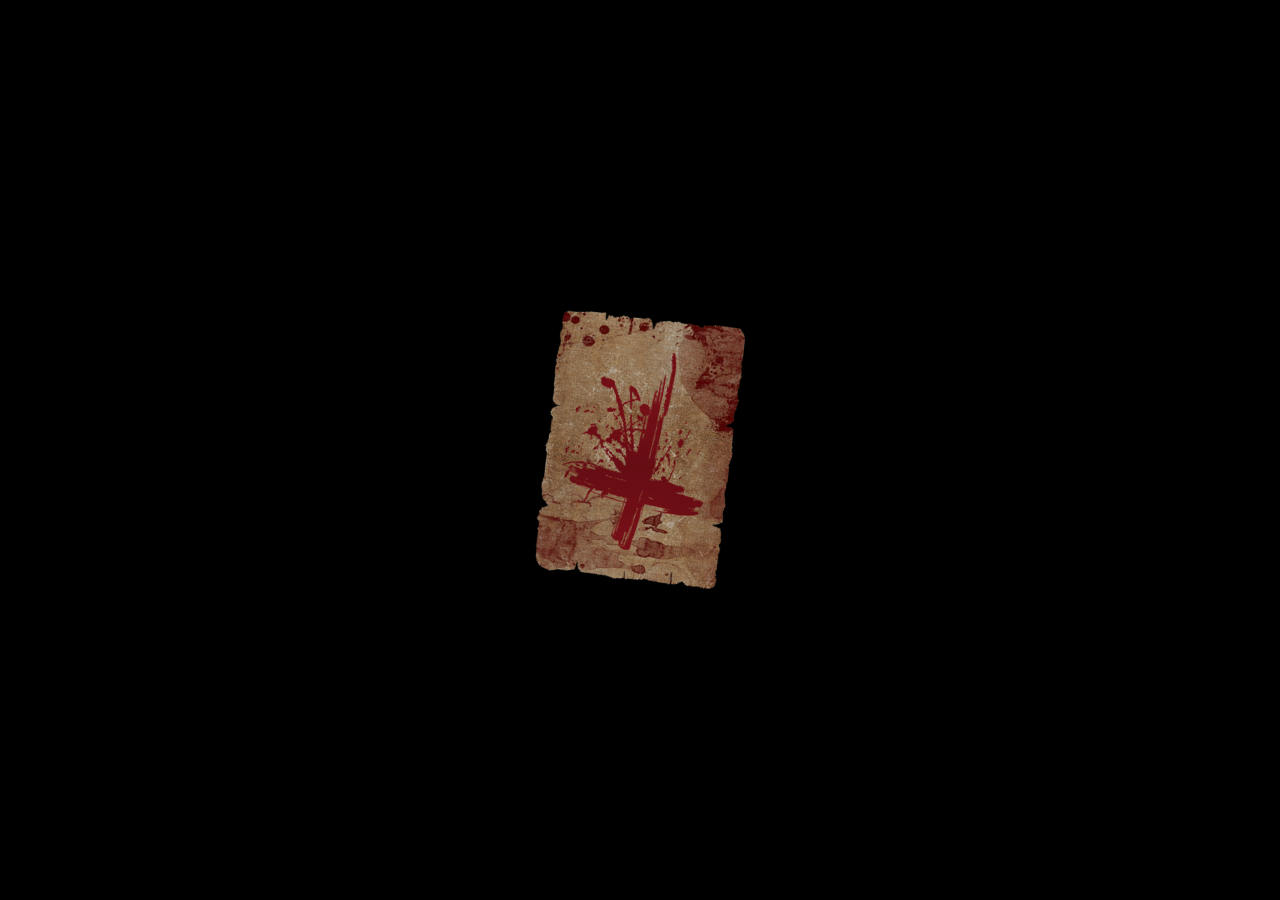
==== htmls/invitation.html @ 6ba4604c "projeto feito" ====
<!DOCTYPE html>
<html lang="pt-BR">

<head>
    <meta charset="UTF-8">
    <meta name="viewport" content="width=device-width, initial-scale=1.0">
    
    <title>o convite.</title>
    
    <link rel="shortcut icon" href="../resources/icons/skull-icon.png" type="image/x-icon">
    <link rel="stylesheet" href="../styles/invitation.css">
</head>

<body>
    <!-- fundo -->
    <div class="bg-image" id="bg-image"></div>

    <!-- container do papel flutuante -->
    <div class="paper-wrapper">
        <img src="../resources/bloody-paper.png" class="floating-paper" id="floating-paper" alt="Convite">
    </div>

    <!-- container do texto do convite -->
    <div class="text-container" id="text-container">
        <h1 class="text-line header-text-line padding-text-line" data-delay="5000">
            <img src="../resources/icons/blood-splash-icon.png" class="line-icon blood-icon" alt="Sangue">
            Convite</h1>
        <p class="text-line" data-delay="3000">
            Você foi escolhido(a) para uma noite enigmática, onde nada é o que parece...</p>
        <p class="text-line" data-delay="3000">
            No dia 31/10, as 19h, uma celebração à fantasia ganhará vida.</p>
        <p class="text-line padding-text-line" data-delay="3000">
            Prepare a sua máscara, libere a sua imaginação e entre no mistério...</p>


        <h2 class="text-line big-text-line padding-text-line" data-delay="4000">
            Local: Rua Epitácio Pessoa, 156</h2>

        <p class="text-line" data-delay="3000">
            Compareça se tiver coragem.</p>
        <p class="text-line padding-text-line" data-delay="3000">
            Mas cuidado: quem vier sem fantasia MORRE 🕱 (fica de fora)</p>

        <p class="text-line" data-delay="4000">
            Encontre-nos no final do cemitério.</p>
        <p class="text-line padding-text-line" data-delay="3000">
            Te esperamos à meia-noite (19h).</p>

        <h2 class="text-line big-text-line padding-text-line clickable-line" 
            id="clickable-line" data-delay="4000">
            <img src="../resources/icons/spider-icon.png" class="line-icon spider-icon" alt="Aranha">
            CLIQUE PARA CONFIRMAR SUA PRESENÇA
            <img src="../resources/icons/spider-icon.png" class="line-icon spider-icon flip" alt="Aranha">
        </h2>
    </div>

    <script src="../scripts/invitation.js"></script>
</body>

</html>
---- styles/invitation.css ----
/* fontes custom */
@font-face{
    font-family: 'New Rocker';
    src: url(../resources/fonts/creepy-font.woff2) format('woff2');
}

/* alinhamento de tudo */
* {
  margin: 0;
  padding: 0;
  box-sizing: border-box;
}

html, body {
  width: 100%;
  height: 100%;
  overflow: hidden;
  background-color: #000000;

  font-family: 'New Rocker', Arial, Helvetica, sans-serif;

  display: flex;
  justify-content: center;
  align-items: center;
}

/* container do papel */
.paper-wrapper {
  display: flex;
  justify-content: center;
  align-items: center;
  width: 100%;
  height: 100%;
}

/* papel */
.floating-paper {
  width: 200px; 
  height: auto;
  transform: rotate(3deg);

  cursor: pointer;
  pointer-events: none; 

  opacity: 0;

  transition: opacity 0.8s ease-in-out,
    width 0.8s ease-in-out,
    transform 2s ease-out;
}
/* classe ativada via js */
.floating-paper.visible {
  opacity: 0.75;
  pointer-events: auto;
  animation: floatAnimation 6s ease-in-out infinite;
}
.floating-paper.visible:hover {
  opacity: 0.90;
  width: 210px; 
  animation: floatAnimation 6s ease-in-out infinite;
}

/* fundo */
.bg-image {
  position: fixed;
  top: 0;
  left: 0;
  width: 100%;
  height: 100%;

  background-image: url('../resources/backgrounds/invitation.png');
  background-repeat: repeat;
  background-size: 200%;

  opacity: 0;
  pointer-events: none;
  z-index: 1;

  transition: opacity 5s ease-in-out;
  transition-delay: 2s;
}
/* classe ativada via js */
.bg-image.visible {
  opacity: 1;
  animation: continuousScroll 40s linear infinite;
}

/* texto */
.text-container {
  position: fixed;
  top: 0;
  left: 0;
  width: 100%;
  height: 100%;
  z-index: 10;

  display: flex;
  flex-direction: column;
  justify-content: center;
  align-items: center;

  text-align: center;
  pointer-events: none;
}

.text-line {
  display: flex;
  align-items: center;
  justify-content: center;

  color: crimson;
  font-size: 2rem;
  letter-spacing: 1px;

  text-shadow: 
    0 0 20px rgba(220, 20, 60, 0.8),
    0 0 30px rgba(220, 20, 60, 0.5);

  opacity: 0;
  transform: translateY(15px);

  transition: opacity 1.5s ease, transform 1.5s ease;
}
/* classe ativada via js */
.text-line.visible {
  opacity: 1;
  transform: translateY(0);
}

/* variantes */
.text-line.header-text-line{
  transform: translateY(15px) translateX(-60px);
  font-size: 4rem;
}
.text-line.header-text-line.visible {
  opacity: 1;
  transform: translateY(0) translateX(-60px);
}

.text-line.big-text-line{
  font-size: 2.5rem;
}

.text-line.padding-text-line{
  padding-bottom: 2rem;
}

/* específico da ultima linha*/
.text-line.clickable-line{
  color: darkorchid;
  text-shadow: 
    0 0 20px rgba(153, 50, 204, 0.8),
    0 0 30px rgba(153, 50, 204, 0.5);

  transition: opacity 1.5s ease, transform 1.5s ease, text-shadow 1.5s ease;
}
.text-line.clickable-line:hover{
  text-shadow: 
    0 0 20px rgba(153, 50, 204, 1),
    0 0 40px rgba(153, 50, 204, 0.8),
    0 0 80px rgba(153, 50, 204, 0.6),
    0 0 160px rgba(153, 50, 204, 0.4);
}
.text-line.clickable-line.visible {
  pointer-events: auto;
  cursor: pointer;
}

/* icones no texto */
.line-icon {
  width: auto;
  object-fit: contain;
  pointer-events: none;
}
.blood-icon{
  height: 1.5em;
  z-index: -1;
  transform: translateX(40px) translateY(-25px); 
}
.spider-icon{
  height: 1.8em;
  z-index: 1;
  transform: translateX(60px) translateY(-20px); 

  filter: drop-shadow(0 0 20px rgba(153, 50, 204, 0.8)),
  drop-shadow(0 0 30px rgba(153, 50, 204, 0.5));
}
.spider-icon.flip {
  transform: scaleX(-1)
    translateX(70px) translateY(-10px)
    rotateZ(15deg);
}

@keyframes floatAnimation {
  0% {
    transform: translateY(-70px) rotate(3deg);
    animation-timing-function: linear;
  }

  30% {
    transform: translateY(-100px) rotate(2.6deg);
    animation-timing-function: ease-out;
  }

  50% {
    transform: translateY(-112px) rotate(2deg);
    animation-timing-function: linear;
  }

  80% {
    transform: translateY(-82px) rotate(2.4deg);
    animation-timing-function: ease-out;
  }

  100% {
    transform: translateY(-70px) rotate(3deg);
  }
}

@keyframes paperZoomOut {
  0% {
    opacity: 0.90;
    transform: scale(1);
  }
  100% {
    opacity: 0;
    transform: scale(1.2);
  }
}

@keyframes continuousScroll {
  0% {
    background-position: 0 0;
  }
  100% {
    background-position: 200% 200%;
  }
}
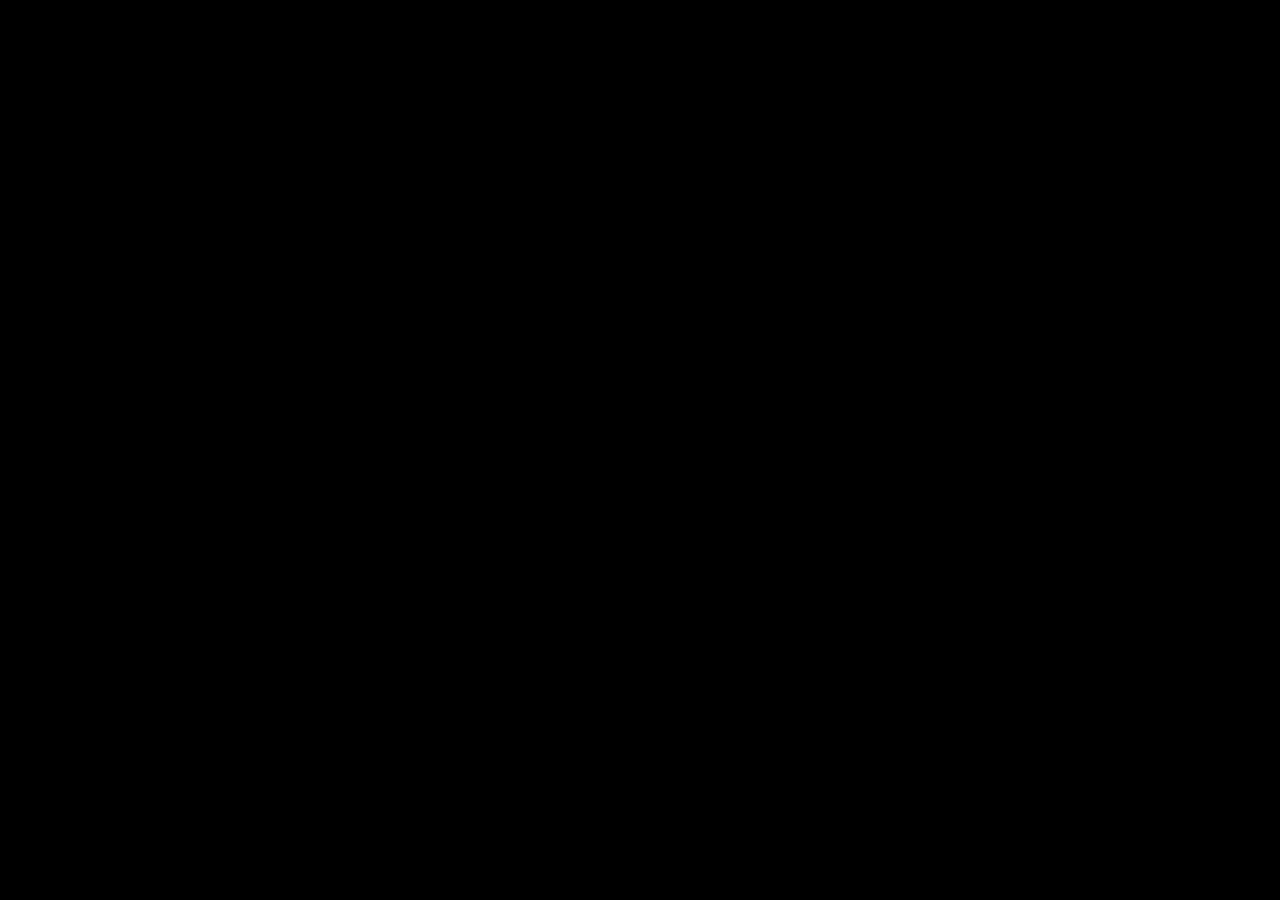
==== commit 2c405b75: "ajustes" ====
--- a/htmls/invitation.html
+++ b/htmls/invitation.html
@@ -52,7 +52,12 @@
             CLIQUE PARA CONFIRMAR SUA PRESENÇA
             <img src="../resources/icons/spider-icon.png" class="line-icon spider-icon flip" alt="Aranha">
         </h2>
+
+        <footer class="site-footer text-line" data-delay="4000">
+            <p>feito por jessie 𓉸</p>
+        </footer>
     </div>
+
 
     <script src="../scripts/invitation.js"></script>
 </body>
--- a/styles/invitation.css
+++ b/styles/invitation.css
@@ -13,7 +13,7 @@
 
 html, body {
   width: 100%;
-  height: 100%;
+  height: 100dvh;
   overflow: hidden;
   background-color: #000000;
 
@@ -30,12 +30,12 @@
   justify-content: center;
   align-items: center;
   width: 100%;
-  height: 100%;
+  height: 100dvh;
 }
 
 /* papel */
 .floating-paper {
-  width: 200px; 
+  width: clamp(130px, 20vw, 210px);
   height: auto;
   transform: rotate(3deg);
 
@@ -56,8 +56,7 @@
 }
 .floating-paper.visible:hover {
   opacity: 0.90;
-  width: 210px; 
-  animation: floatAnimation 6s ease-in-out infinite;
+  width: clamp(140px, 25vw, 220px); 
 }
 
 /* fundo */
@@ -66,7 +65,7 @@
   top: 0;
   left: 0;
   width: 100%;
-  height: 100%;
+  height: 100dvh;
 
   background-image: url('../resources/backgrounds/invitation.png');
   background-repeat: repeat;
@@ -91,7 +90,7 @@
   top: 0;
   left: 0;
   width: 100%;
-  height: 100%;
+  height: 100dvh;
   z-index: 10;
 
   display: flex;
@@ -109,7 +108,7 @@
   justify-content: center;
 
   color: crimson;
-  font-size: 2rem;
+  font-size: clamp(1.1rem, 2.5vw, 2rem);
   letter-spacing: 1px;
 
   text-shadow: 
@@ -129,16 +128,18 @@
 
 /* variantes */
 .text-line.header-text-line{
-  transform: translateY(15px) translateX(-60px);
-  font-size: 4rem;
+  padding-top: 1rem;
+  
+  transform: translateY(15px) translateX(-4vw);
+  font-size: clamp(2rem, 6vw, 4rem);
 }
 .text-line.header-text-line.visible {
   opacity: 1;
-  transform: translateY(0) translateX(-60px);
+  transform: translateY(0) translateX(-4vw);
 }
 
 .text-line.big-text-line{
-  font-size: 2.5rem;
+  font-size: clamp(1.5rem, 4vw, 2.5rem);
 }
 
 .text-line.padding-text-line{
@@ -166,6 +167,22 @@
   cursor: pointer;
 }
 
+.site-footer {
+  width: 100%;
+  margin-top: auto;
+
+  font-size: clamp(0.65rem, 1.8vw, 0.85rem);
+  padding-top: 2rem;
+  padding-bottom: 0.8rem;
+
+  opacity: 0;
+  pointer-events: none;
+  user-select: none;
+}
+.site-footer.text-line.visible {
+  opacity: .8;
+}
+
 /* icones no texto */
 .line-icon {
   width: auto;
@@ -175,22 +192,127 @@
 .blood-icon{
   height: 1.5em;
   z-index: -1;
-  transform: translateX(40px) translateY(-25px); 
+  transform: translateX(0.6em) translateY(-0.4em);
 }
 .spider-icon{
   height: 1.8em;
   z-index: 1;
-  transform: translateX(60px) translateY(-20px); 
+  transform: translateX(1.2em) translateY(-0.3em);
 
   filter: drop-shadow(0 0 20px rgba(153, 50, 204, 0.8)),
   drop-shadow(0 0 30px rgba(153, 50, 204, 0.5));
 }
 .spider-icon.flip {
   transform: scaleX(-1)
-    translateX(70px) translateY(-10px)
+    translateX(1.1em) translateY(-0.15em)
     rotateZ(15deg);
 }
 
+/* para celulares */
+@media (max-width: 768px) {
+  /* rolagem caso as linhas do convite excedam a altura da tela */
+  .text-container {
+    overflow-y: auto;
+    pointer-events: none; /* permite rolar com o toque no celular */
+    justify-content: flex-start; /* evita que o topo do texto seja cortado */
+  }
+  .text-container.active {
+    pointer-events: auto;
+  }
+
+  .text-line{
+    padding-left: 1rem;
+    padding-right: 1rem;
+  }
+  .text-line.header-text-line {
+    transform: translateY(15px) translateX(-5vw);
+  }
+  .text-line.header-text-line.visible {
+    transform: translateY(0) translateX(-5vw);
+  }
+  .text-line.padding-text-line {
+    padding-bottom: 1.5rem;
+  }
+
+  .spider-icon{
+    transform: translateX(3.2em) translateY(0.9em);
+  }
+  .spider-icon.flip {
+    transform: scaleX(-1)
+      translateX(2.2em) translateY(-1.5em)
+      rotateZ(15deg);
+  }
+
+}
+
+/* celulares pequenos ou deitados */
+@media (max-height: 500px) and (orientation: landscape) {
+  .text-container {
+    /* libera a rolagem por toque na tela */
+    overflow-y: auto;
+    pointer-events: none;
+
+    /* muda o alinhamento para o topo para não cortar a primeira linha */
+    justify-content: flex-start;
+    padding-bottom: 3rem;
+  }
+  .text-container.active {
+    pointer-events: auto;
+  }
+
+  .text-line.padding-text-line {
+    padding-bottom: 0.6rem;
+  }
+
+  .floating-paper {
+    width: auto;
+    max-height: 40vh; 
+  }
+  .floating-paper.visible {
+    animation: floatAnimationLandscape 5s ease-in-out infinite;
+  }
+  .floating-paper.visible:hover {
+    width: auto; 
+    opacity: 0.90;
+  }
+
+  .spider-icon{
+    transform: translateX(3em) translateY(-0.4em);
+  }
+  .spider-icon.flip {
+    transform: scaleX(-1)
+      translateX(2.8em) translateY(-0.6em)
+      rotateZ(15deg);
+  }
+}
+
+@keyframes floatAnimationLandscape {
+  0% {
+    transform: translateY(-10px) rotate(3deg);
+    animation-timing-function: linear;
+  }
+
+  30% {
+    transform: translateY(-53px) rotate(2.6deg);
+    animation-timing-function: ease-out;
+  }
+
+  50% {
+    transform: translateY(-72px) rotate(2deg);
+    animation-timing-function: linear;
+  }
+
+  80% {
+    transform: translateY(-29px) rotate(2.4deg);
+    animation-timing-function: ease-out;
+  }
+
+  100% {
+    transform: translateY(-10px) rotate(3deg);
+  }
+}
+
+/* animações*/
 @keyframes floatAnimation {
   0% {
     transform: translateY(-70px) rotate(3deg);
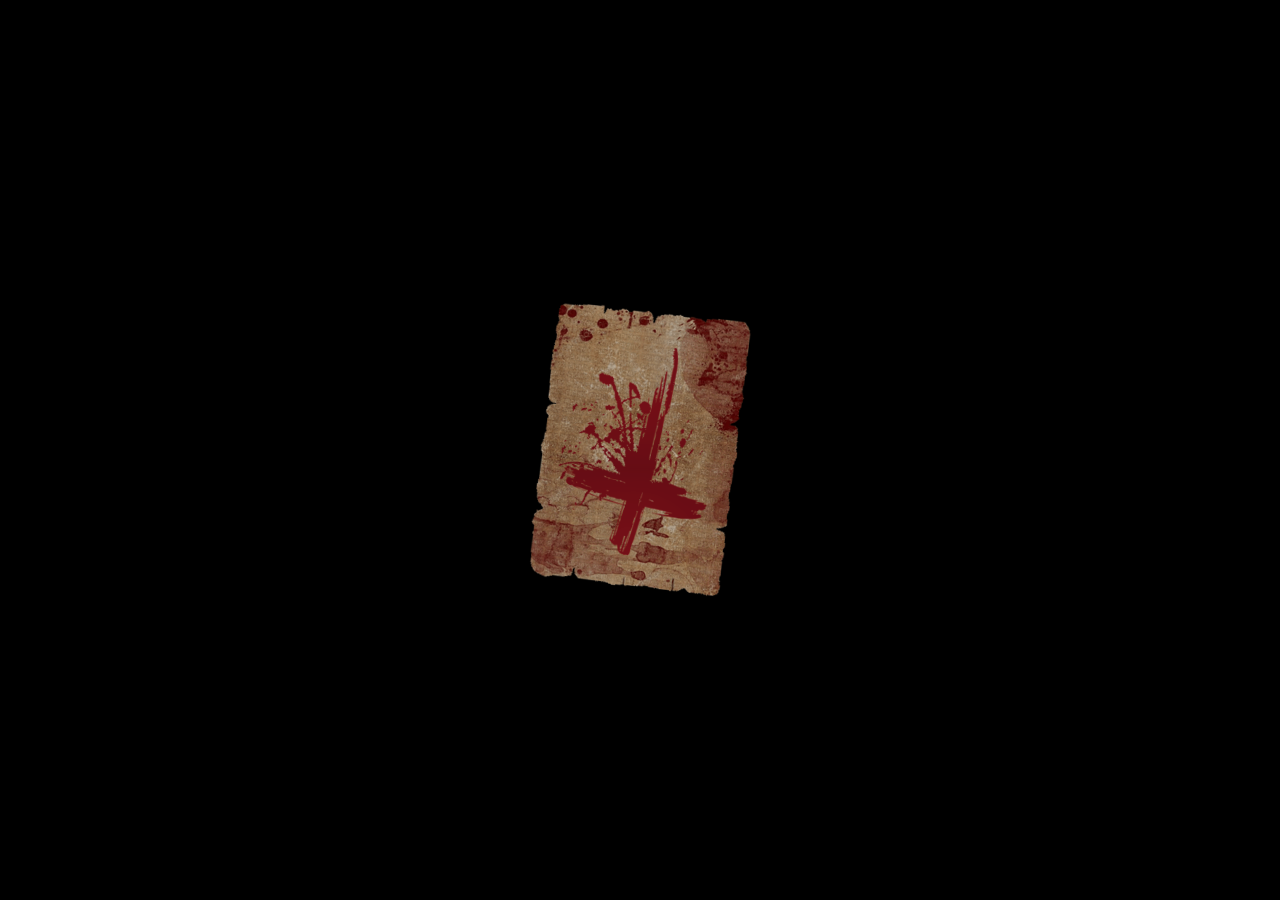
==== commit ebee6e46: "fim??" ====
--- a/htmls/invitation.html
+++ b/htmls/invitation.html
@@ -42,16 +42,31 @@
             Mas cuidado: quem vier sem fantasia MORRE 🕱 (fica de fora)</p>
 
         <p class="text-line" data-delay="4000">
+            Nessa noite, onde os mortos voltam a vida,</p>
+        <p class="text-line" data-delay="3000">
+            E a maldição da fome retorna, incessante...</p>
+        <p class="text-line padding-text-line" data-delay="3000">
+            Ajude-nos a conceber o nosso banquete de cérebros.</p>
+        <h3 class="text-line big-text-line" data-delay="4000">
+            Disponha, ao endereço xxx, um valor de R$yyy!</h3>
+        <p class="text-line padding-text-line small-text-line" data-delay="2500">
+            ( Também aceitamos comidas prontas. )</p>
+
+        <p class="text-line" data-delay="4000">
             Encontre-nos no final do cemitério.</p>
         <p class="text-line padding-text-line" data-delay="3000">
             Te esperamos à meia-noite (19h).</p>
 
-        <h2 class="text-line big-text-line padding-text-line clickable-line" 
+        <h2 class="text-line big-text-line clickable-line" 
             id="clickable-line" data-delay="4000">
             <img src="../resources/icons/spider-icon.png" class="line-icon spider-icon" alt="Aranha">
             CLIQUE PARA CONFIRMAR SUA PRESENÇA
             <img src="../resources/icons/spider-icon.png" class="line-icon spider-icon flip" alt="Aranha">
+
         </h2>
+        <p class="text-line small-text-line clickable-line" data-delay="2500">
+            ( e envie o comprovante, por favor 🎃 )</p>
+            
 
         <footer class="site-footer text-line" data-delay="4000">
             <p>feito por jessie 𓉸</p>
--- a/styles/invitation.css
+++ b/styles/invitation.css
@@ -95,11 +95,15 @@
 
   display: flex;
   flex-direction: column;
-  justify-content: center;
+  justify-content: flex-start; 
   align-items: center;
-
+  overflow-y: auto;
+  
   text-align: center;
   pointer-events: none;
+}
+.text-container.active {
+  pointer-events: auto;
 }
 
 .text-line {
@@ -117,6 +121,8 @@
 
   opacity: 0;
   transform: translateY(15px);
+  -webkit-transform: translateY(15px);
+  will-change: opacity, transform;
 
   transition: opacity 1.5s ease, transform 1.5s ease;
 }
@@ -142,6 +148,10 @@
   font-size: clamp(1.5rem, 4vw, 2.5rem);
 }
 
+.text-line.small-text-line{
+  font-size: clamp(0.75rem, 2vw, 1.25rem);
+}
+
 .text-line.padding-text-line{
   padding-bottom: 2rem;
 }
@@ -172,7 +182,7 @@
   margin-top: auto;
 
   font-size: clamp(0.65rem, 1.8vw, 0.85rem);
-  padding-top: 2rem;
+  padding-top: 3rem;
   padding-bottom: 0.8rem;
 
   opacity: 0;
@@ -180,7 +190,7 @@
   user-select: none;
 }
 .site-footer.text-line.visible {
-  opacity: .8;
+  opacity: .75;
 }
 
 /* icones no texto */
@@ -212,9 +222,8 @@
 @media (max-width: 768px) {
   /* rolagem caso as linhas do convite excedam a altura da tela */
   .text-container {
-    overflow-y: auto;
+    -webkit-overflow-scrolling: touch;
     pointer-events: none; /* permite rolar com o toque no celular */
-    justify-content: flex-start; /* evita que o topo do texto seja cortado */
   }
   .text-container.active {
     pointer-events: auto;
@@ -286,6 +295,33 @@
   }
 }
 
+/* animações*/
+@keyframes floatAnimation {
+  0% {
+    transform: translateY(-70px) rotate(3deg);
+    animation-timing-function: linear;
+  }
+
+  30% {
+    transform: translateY(-100px) rotate(2.6deg);
+    animation-timing-function: ease-out;
+  }
+
+  50% {
+    transform: translateY(-112px) rotate(2deg);
+    animation-timing-function: linear;
+  }
+
+  80% {
+    transform: translateY(-82px) rotate(2.4deg);
+    animation-timing-function: ease-out;
+  }
+
+  100% {
+    transform: translateY(-70px) rotate(3deg);
+  }
+}
+
 @keyframes floatAnimationLandscape {
   0% {
     transform: translateY(-10px) rotate(3deg);
@@ -312,33 +348,6 @@
   }
 }
 
-/* animações*/
-@keyframes floatAnimation {
-  0% {
-    transform: translateY(-70px) rotate(3deg);
-    animation-timing-function: linear;
-  }
-
-  30% {
-    transform: translateY(-100px) rotate(2.6deg);
-    animation-timing-function: ease-out;
-  }
-
-  50% {
-    transform: translateY(-112px) rotate(2deg);
-    animation-timing-function: linear;
-  }
-
-  80% {
-    transform: translateY(-82px) rotate(2.4deg);
-    animation-timing-function: ease-out;
-  }
-
-  100% {
-    transform: translateY(-70px) rotate(3deg);
-  }
-}
-
 @keyframes paperZoomOut {
   0% {
     opacity: 0.90;
@@ -357,4 +366,15 @@
   100% {
     background-position: 200% 200%;
   }
+}
+
+@-webkit-keyframes continuousScroll {
+  0% {
+    background-position: 0 0;
+    opacity: 1;
+  }
+  100% {
+    background-position: 200% 200%;
+    opacity: 1;
+  }
 }
